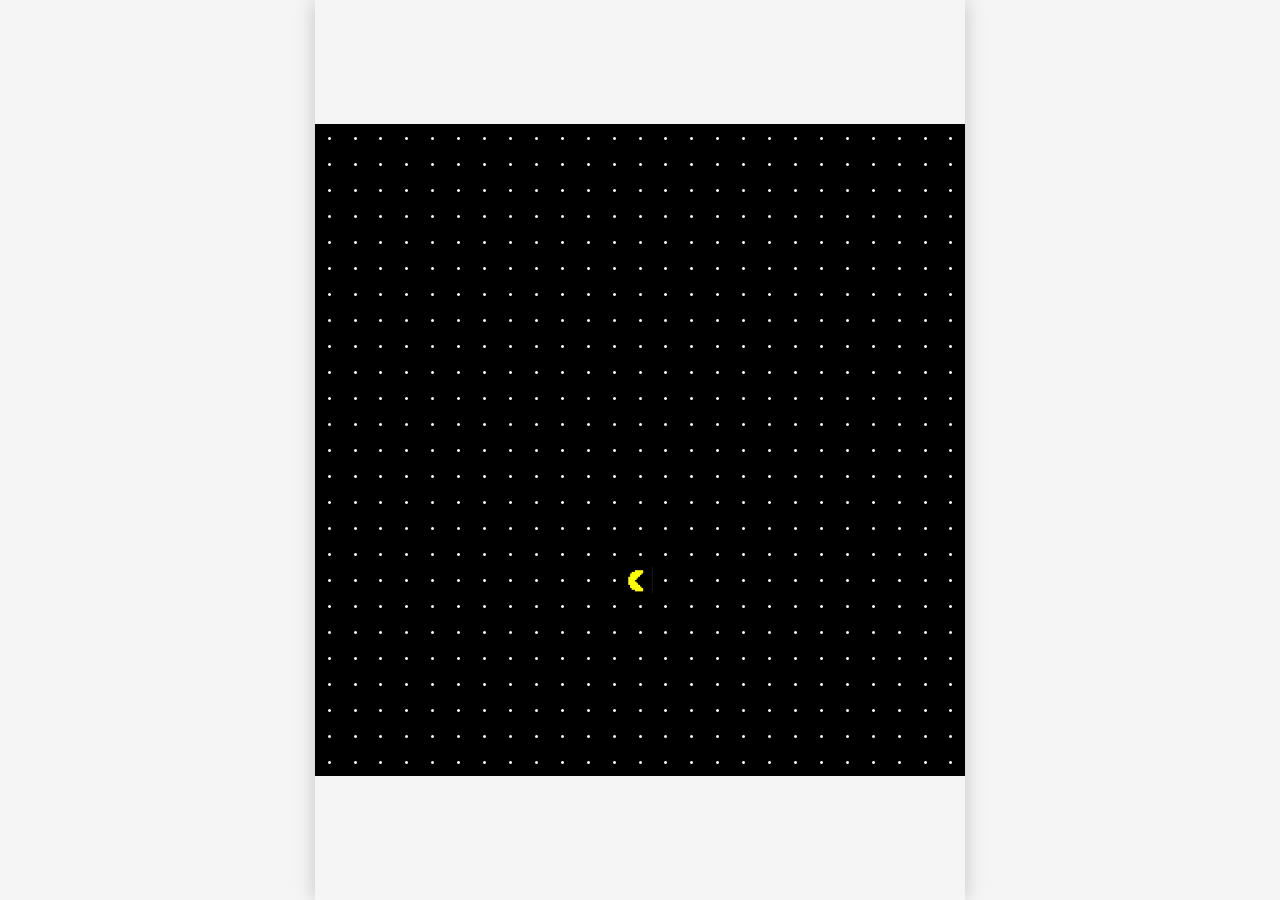
==== index.html @ d80d1deb "continuous movement without limits and without rotation" ====
<!DOCTYPE html>
<html lang="en">
<head>
  <meta charset="UTF-8">
  <meta name="viewport" content="width=device-width, initial-scale=1.0">
  <link rel="stylesheet" href="styles/main.css">
  <script src="scripts/app.js" charset="utf-8"></script>
  <title>Document</title>
</head>
<body>
  <div class="gameSpace">
    <div class="grid"></div>
  </div>
</body>
</html>
---- styles/main.css ----
body {
  background-color: whitesmoke;
  margin: 0;
}

.gameSpace {
  margin: 0 auto;
  display: flex;
  align-items: center;
  width: 650px;
  height: 100vh;
  box-shadow: 0 0 20px 0 rgba(0, 0, 0, 0.2);
}

.grid {
  display: flex;
  width: 650px;
  height: 650px;
  flex-wrap: wrap;
  border: 1px solid black;
}

.grid div {
  display: flex;
  width: 4%;
  height: 4%;
  background-color: black;
}

.grid div.freshCell {
  background-image: url(../style-resources/circlefood.png);
  background-position: center;
  background-repeat: no-repeat;
  background-size: 10% 10%;
}

.grid div.pacman {
  background-image: url(../style-resources/pacman.gif);
  background-repeat: no-repeat;
  background-size: contain;
  transform: rotate(180deg);
}
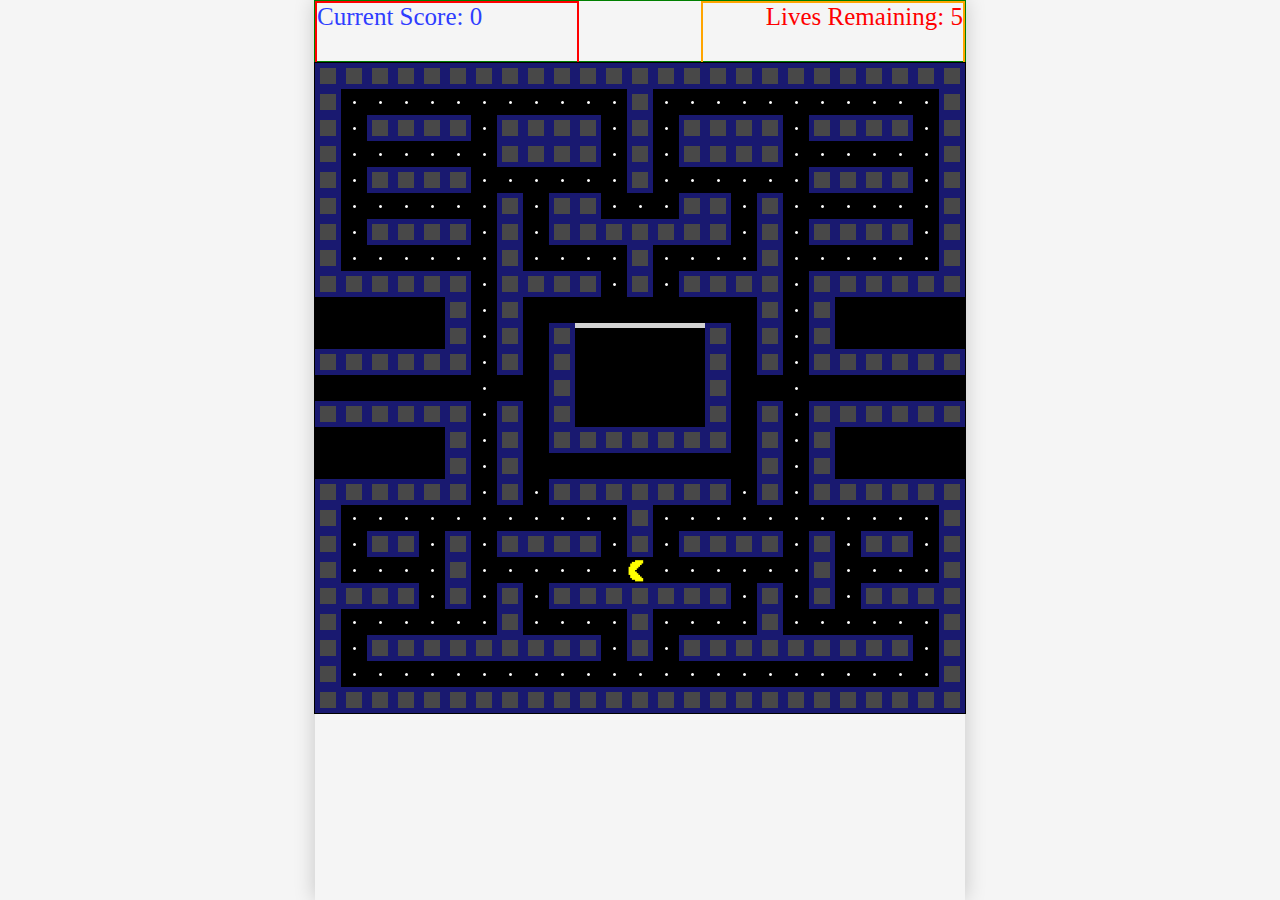
==== commit e1cbba20: "score tracker and lives remaining added to JS & HTML. Victory Endgame and game-reset functional. Lif" ====
--- a/index.html
+++ b/index.html
@@ -1,15 +1,19 @@
 <!DOCTYPE html>
 <html lang="en">
-<head>
-  <meta charset="UTF-8">
-  <meta name="viewport" content="width=device-width, initial-scale=1.0">
-  <link rel="stylesheet" href="styles/main.css">
-  <script src="scripts/app.js" charset="utf-8"></script>
-  <title>Document</title>
-</head>
-<body>
-  <div class="gameSpace">
-    <div class="grid"></div>
-  </div>
-</body>
-</html>+  <head>
+    <meta charset="UTF-8" />
+    <meta name="viewport" content="width=device-width, initial-scale=1.0" />
+    <link rel="stylesheet" href="styles/main.css" />
+    <script src="scripts/app.js" charset="utf-8"></script>
+    <title>Document</title>
+  </head>
+  <body>
+    <div class="gameSpace">
+      <div class="playerStatsBanner">
+        <div class="score"></div>
+        <div class="livesRemaining"></div>
+      </div>
+      <div class="grid"></div>
+    </div>
+  </body>
+</html>
--- a/styles/main.css
+++ b/styles/main.css
@@ -6,10 +6,35 @@
 .gameSpace {
   margin: 0 auto;
   display: flex;
+  flex-direction: column;
   align-items: center;
   width: 650px;
   height: 100vh;
   box-shadow: 0 0 20px 0 rgba(0, 0, 0, 0.2);
+}
+
+.playerStatsBanner {
+  display: flex;
+  justify-content: space-between;
+  height: 60px;
+  width: 100%;
+  border: 1px solid green;
+}
+
+.score {
+  font-size: 25px;
+  color: rgb(47, 61, 255);
+  height: 100%;
+  width: 40%;
+  border: 2px solid red;
+}
+.livesRemaining {
+  font-size: 25px;
+  text-align: right;
+  color: red;
+  height: 100%;
+  width: 40%;
+  border: 2px solid orange;
 }
 
 .grid {
@@ -34,9 +59,73 @@
   background-size: 10% 10%;
 }
 
-.grid div.pacman {
+.grid div.pacman180 {
   background-image: url(../style-resources/pacman.gif);
   background-repeat: no-repeat;
   background-size: contain;
   transform: rotate(180deg);
+}
+.grid div.pacman90 {
+  background-image: url(../style-resources/pacman.gif);
+  background-repeat: no-repeat;
+  background-size: contain;
+  transform: rotate(90deg);
+}
+.grid div.pacman270 {
+  background-image: url(../style-resources/pacman.gif);
+  background-repeat: no-repeat;
+  background-size: contain;
+  transform: rotate(270deg);
+}
+.grid div.pacman0 {
+  background-image: url(../style-resources/pacman.gif);
+  background-repeat: no-repeat;
+  background-size: contain;
+  transform: rotate(0deg);
+}
+
+.grid div.wall {
+  background-color: rgba(0, 0, 0, 0.705);
+  box-shadow:inset 0px 0px 0px 5px midnightblue;
+}
+
+.grid div.ghostHouseInternalWalls {
+  background-color: black;
+  box-shadow:inset 0px 0px 0px 0px lightgrey;
+}
+
+.grid div.wallGates {
+  background-color: black;
+  box-shadow:inset 0px 5px 0px 0px lightgrey;
+}
+
+.grid div.chaser {
+  background-image: url(../style-resources/chaser2.gif);
+  background-repeat: no-repeat;
+  background-size: cover;
+}
+
+.grid div.lostGhost {
+  background-image: url(../style-resources/lostghost.gif);
+  background-repeat: no-repeat;
+  background-size: cover;
+}
+
+.grid div.interceptorGhost {
+  background-image: url(../style-resources/interceptor.gif);
+  background-repeat: no-repeat;
+  background-size: cover;
+}
+
+.grid div.randomGhost {
+  background-image: url(../style-resources/randomGhost.gif);
+  background-repeat: no-repeat;
+  background-size: cover;
+}
+
+.victory {
+background-image: url(../style-resources/VictoryImage.jpg);
+background-repeat: no-repeat;
+background-size: contain;
+background-position: center;
 }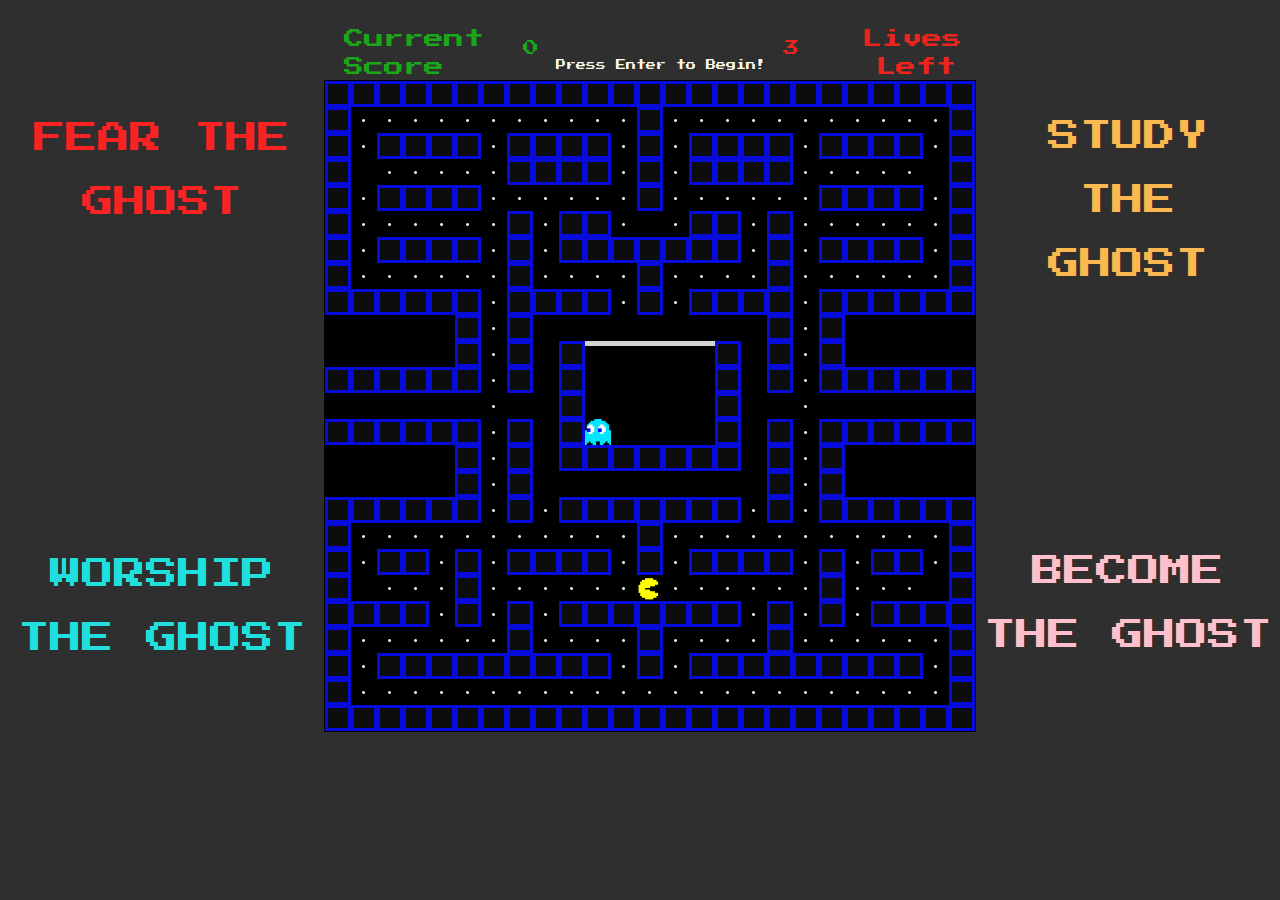
==== commit bf443cb5: "victory and defeat audio added. extra step between endgame and new game added. more comments added." ====
--- a/index.html
+++ b/index.html
@@ -4,16 +4,42 @@
     <meta charset="UTF-8" />
     <meta name="viewport" content="width=device-width, initial-scale=1.0" />
     <link rel="stylesheet" href="styles/main.css" />
+    <link rel="preconnect" href="https://fonts.gstatic.com" />
+    <link rel="preconnect" href="https://fonts.gstatic.com" />
+    <link
+      href="https://fonts.googleapis.com/css2?family=Press+Start+2P&display=swap"
+      rel="stylesheet"
+    />
     <script src="scripts/app.js" charset="utf-8"></script>
     <title>Document</title>
   </head>
   <body>
+    <div class="leftpage">
+      <div class="topleft">fear the ghost</div>
+      <div class="bottomleft">worship the ghost</div>
+    </div>
     <div class="gameSpace">
+      <div class="victory">You won the game! You have the foresight and dexterity of a true ninja. Press Enter to reset</div>
+      <div class="defeat">You lost! Go back to the dojo and practice. <br> <br> Press Enter to reset</div>
+      <div class="lifelost"></div>
       <div class="playerStatsBanner">
-        <div class="score"></div>
-        <div class="livesRemaining"></div>
+        <div class="score">
+          <div class="scoreText">Current Score</div>
+          <div class="scoreValue">1240</div>
+        </div>
+        <div class="pressEnter">Press Enter to Begin!</div>
+        <div class="livesRemaining">
+          <div class="livesRemainingValue"></div>
+          <div class="livesRemainingText">Lives Left</div>
+        </div>
       </div>
-      <div class="grid"></div>
+      <div class="grid">
+        <audio src=""></audio>
+      </div>
+    </div>
+    <div class="rightpage">
+      <div class="topright">study the ghost</div>
+      <div class="bottomright">become the ghost</div>
     </div>
   </body>
 </html>
--- a/styles/main.css
+++ b/styles/main.css
@@ -1,40 +1,118 @@
 body {
   background-color: whitesmoke;
   margin: 0;
+  display: flex;
+  flex-direction: row;
+  justify-content: space-evenly;
+  background-color: rgba(0, 0, 0, 0.815);
+}
+
+div.leftpage,
+div.rightpage {
+  display: flex;
+  flex-direction: column;
+  min-width: 25%;
+  text-align: center;
+  text-transform: uppercase;
+  font-size: 340%;
+  font-family: "Press Start 2P", cursive;
+  line-height: 200%;
+}
+
+.topleft {
+  height: 50%;
+  padding: 8%;
+  color: rgb(250, 35, 35);
+}
+
+.bottomleft {
+  color: rgb(31, 223, 223);
+}
+
+.topright {
+  padding: 8%;
+  height: 50%;
+  color: rgb(252, 183, 79);
+}
+.bottomright {
+  color: pink;
 }
 
 .gameSpace {
-  margin: 0 auto;
+  margin-top: 0;
   display: flex;
   flex-direction: column;
   align-items: center;
-  width: 650px;
+  align-self: center;
   height: 100vh;
-  box-shadow: 0 0 20px 0 rgba(0, 0, 0, 0.2);
 }
 
 .playerStatsBanner {
   display: flex;
   justify-content: space-between;
+  padding-top: 20px;
   height: 60px;
   width: 100%;
-  border: 1px solid green;
 }
 
 .score {
-  font-size: 25px;
-  color: rgb(47, 61, 255);
+  padding: 5px;
+  display: flex;
+  justify-content: space-between;
+  height: 100%;
+  width: 45%;
+}
+.scoreText {
+  color: rgb(26, 167, 26);
+  padding-left: 15px;
+  font-size: 20px;
+  width: 50%;
+  text-align: left;
+  font-family: "Press Start 2P", cursive;
+  line-height: 140%;
+}
+.scoreValue {
+  color: rgb(26, 167, 26);
+  width: 50%;
+  height: 50%;
+  align-self: center;
+  text-align: right;
+  font-family: "Press Start 2P", cursive;
+}
+
+.pressEnter {
+  font-family: "Press Start 2P", cursive;
+  padding-top: 40px;
+  text-align: center;
+  font-size: 10px;
+  width: 50%;
+  color: rgb(255, 252, 238);
+}
+
+.livesRemaining {
+  padding: 5px;
+  display: flex;
+  justify-content: space-between;
   height: 100%;
   width: 40%;
-  border: 2px solid red;
-}
-.livesRemaining {
-  font-size: 25px;
+}
+
+.livesRemainingText {
+  padding-right: 15px;
+  color: rgb(235, 36, 29);
+  font-size: 20px;
+  width: 50%;
   text-align: right;
-  color: red;
-  height: 100%;
-  width: 40%;
-  border: 2px solid orange;
+  font-family: "Press Start 2P", cursive;
+  line-height: 140%;
+}
+.livesRemainingValue {
+  color: rgb(235, 36, 29);
+  width: 50%;
+  height: 50%;
+  align-self: center;
+  text-align: left;
+  font-family: "Press Start 2P", cursive;
 }
 
 .grid {
@@ -59,6 +137,13 @@
   background-size: 10% 10%;
 }
 
+.grid div.energizer {
+  background-image: url(../style-resources/redbull.gif);
+  background-position: center;
+  background-repeat: no-repeat;
+  background-size: 100% 100%;
+}
+
 .grid div.pacman180 {
   background-image: url(../style-resources/pacman.gif);
   background-repeat: no-repeat;
@@ -86,17 +171,17 @@
 
 .grid div.wall {
   background-color: rgba(0, 0, 0, 0.705);
-  box-shadow:inset 0px 0px 0px 5px midnightblue;
+  box-shadow: inset 0px 0px 0px 3px rgba(8, 12, 247, 0.877);
 }
 
 .grid div.ghostHouseInternalWalls {
   background-color: black;
-  box-shadow:inset 0px 0px 0px 0px lightgrey;
+  box-shadow: inset 0px 0px 0px 0px lightgrey;
 }
 
 .grid div.wallGates {
   background-color: black;
-  box-shadow:inset 0px 5px 0px 0px lightgrey;
+  box-shadow: inset 0px 5px 0px 0px lightgrey;
 }
 
 .grid div.chaser {
@@ -123,9 +208,65 @@
   background-size: cover;
 }
 
+.grid div.vulnerable {
+  background-image: url(../style-resources/scaredmode.gif);
+  background-repeat: no-repeat;
+  background-size: cover;
+}
+
 .victory {
-background-image: url(../style-resources/VictoryImage.jpg);
-background-repeat: no-repeat;
-background-size: contain;
-background-position: center;
-}+  background-color: rgba(0, 0, 0, 0.705);
+  box-shadow: inset 0px 0px 0px 5px midnightblue;
+  width: 35%;
+  padding: 50px;
+  color: yellow;
+  font-size: larger;
+  font-family: "Press Start 2P", cursive;
+  visibility: hidden;
+  position: absolute;
+  margin-top: 150px;
+  text-align: center;
+  line-height: 300%;
+}
+.defeat {
+  background-color: rgba(0, 0, 0, 0.705);
+  box-shadow: inset 0px 0px 0px 5px midnightblue;
+  width: 35%;
+  padding: 50px;
+  color: yellow;
+  font-size: larger;
+  font-family: "Press Start 2P", cursive;
+  visibility: hidden;
+  position: absolute;
+  margin-top: 150px;
+  text-align: center;
+  line-height: 300%;
+}
+.lifelost {
+  background-color: rgba(0, 0, 0, 0.705);
+  box-shadow: inset 0px 0px 0px 5px midnightblue;
+  width: 35%;
+  padding: 50px;
+  color: yellow;
+  font-size: larger;
+  font-family: "Press Start 2P", cursive;
+  visibility: hidden;
+  position: absolute;
+  margin-top: 150px;
+  text-align: center;
+  line-height: 300%;
+}
+
+@media only screen and (max-width: 1295px) {
+  div.leftpage,
+  div.rightpage {
+    font-size: 200%;
+    min-width: 15%;
+    padding-top: 80px;
+  }
+}
+@media only screen and (max-width: 1050px) {
+  div.leftpage,
+  div.rightpage {
+    display: none;
+  }